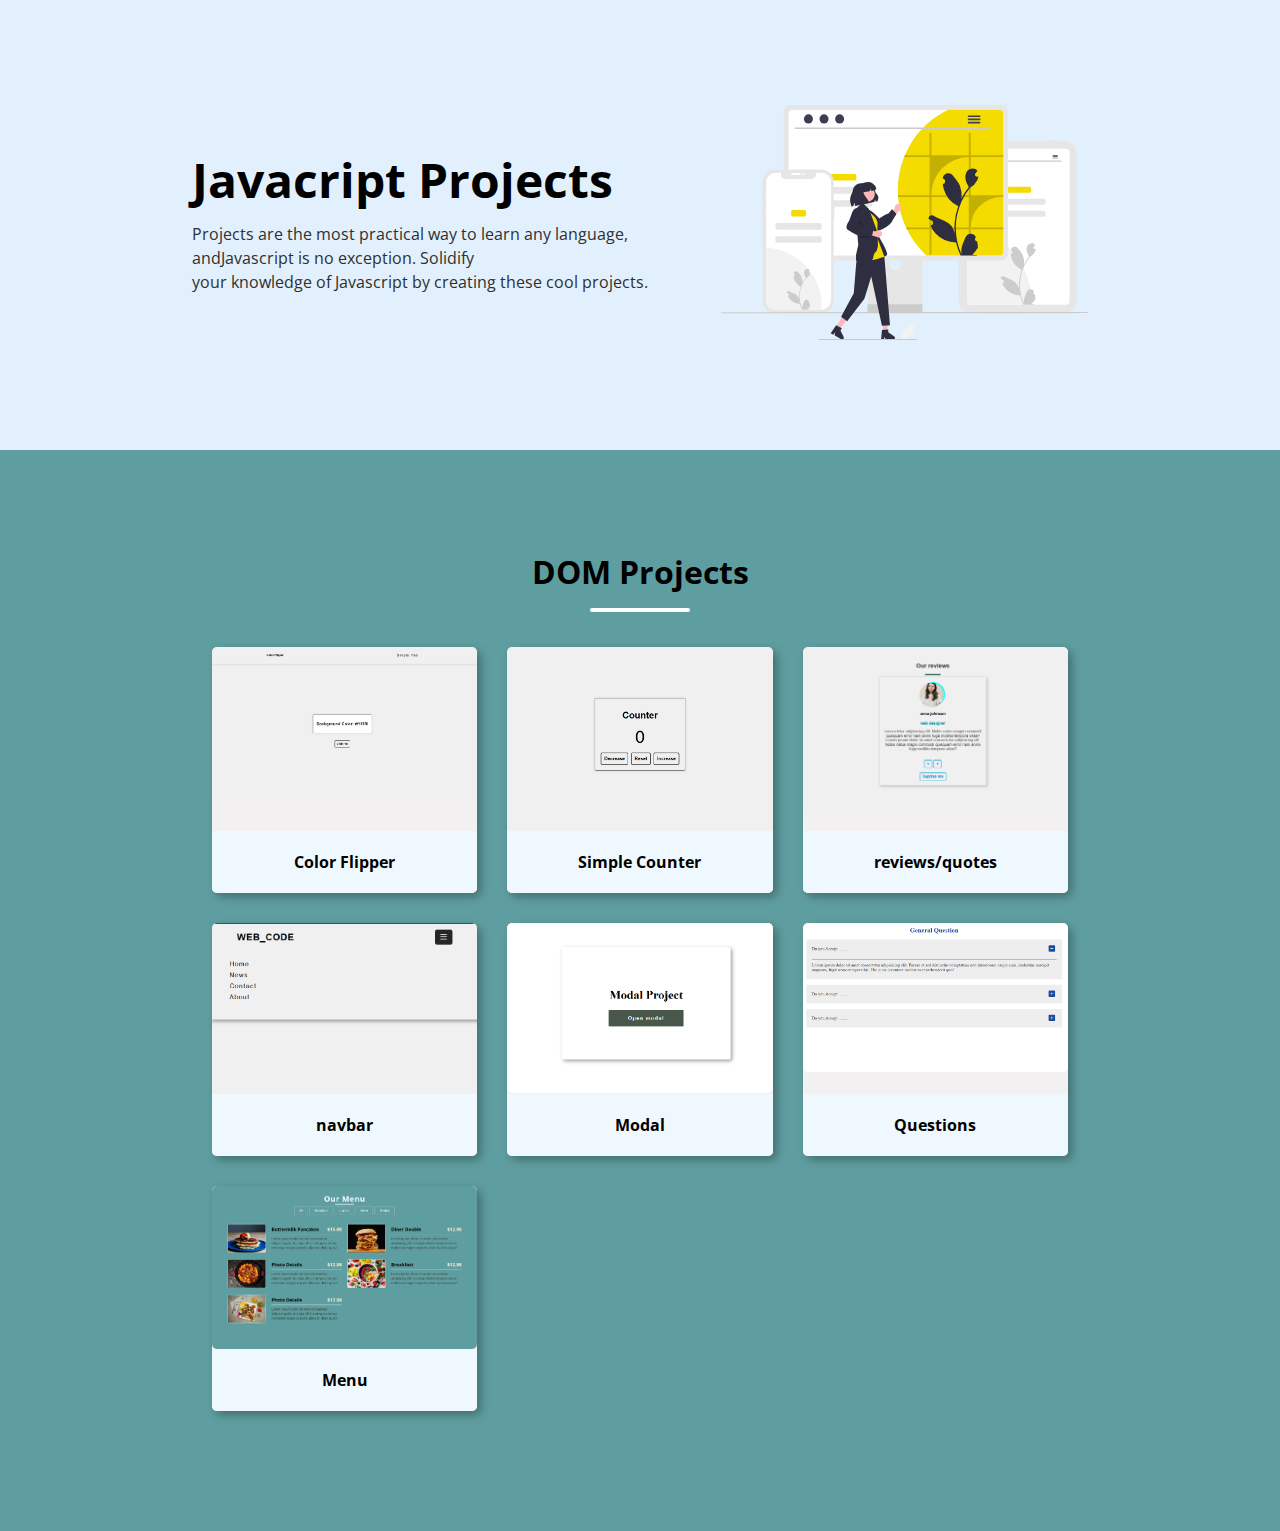
==== index.html @ dca53939 "Added Home page And Menu project" ====
<!DOCTYPE html>
<html lang="en">
<head>
    <meta charset="UTF-8">
    <meta name="viewport" content="width=device-width, initial-scale=1.0">
    <title>JS Projects</title>
    <link rel="stylesheet" href="./style/basicStyle.css">
    <link rel="stylesheet" href="./style/style.css">
</head>
<body>
    <header>
        <div class="container">
            <div class="hero-text">
                <h1>Javacript Projects</h1>
                <p>Projects are the most practical way to learn any language, andJavascript is no exception. Solidify <br> your knowledge of  Javascript by creating these cool projects.</p>
            </div>
            <div class="hero-img">
                <img src="./img/undraw_web-devices_i15y.svg" alt="">
            </div>
        </div>
    </header>
    <main>
        <h2 class="title">DOM projects</h2>
        <hr class="underline">
        <section class="projects">
            <!-- Project Color Flipper link -->
            <div class="item-card">
                <div class="card-img">
                    <img src="./img/Screenshot_52.png" alt="">
                </div>
                <a href="./P1_Random_Bg_Color/index.html" class="project-name">Color Flipper</a>
            </div>

            <!-- Project Simple Counter link -->
            <div class="item-card">
                <div class="card-img">
                    <img src="./img/counter.png" alt="">
                </div>
                <a href="./P2_Cunter/index.html" class="project-name">Simple Counter</a>
            </div>

            <!-- Project reviews/quotes link -->
            <div class="item-card">
                <div class="card-img">
                    <img src="./img/reviews.png" alt="">
                </div>
                <a href="./P3_Review/index.html" class="project-name">reviews/quotes</a>
            </div>

            <!-- Project navbar link -->
            <div class="item-card">
                <div class="card-img">
                    <img src="./img/nav.png" alt="">
                </div>
                <a href="./P4_Res_Navbar/index.html" class="project-name">navbar</a>
            </div>

            <!--Project Questions link -->
            <div class="item-card">
                <div class="card-img">
                    <img src="./img/modal.png" alt="">
                </div>
                <a href="./P5_Modal/midal.html" class="project-name">Modal</a>
            </div>

            <!-- Project Questions link -->
            <div class="item-card">
                <div class="card-img">
                    <img src="./img/FQA.png" alt="">
                </div>
                <a href="./P6_General_Question/question.html" class="project-name">Questions</a>
            </div>

            <!-- Project Menu link -->
            <div class="item-card">
                <div class="card-img">
                    <img src="./img/menu.png" alt="">
                </div>
                <a href="./P7_Menu/menu.html" class="project-name">Menu</a>
            </div>
        </section>
    </main>
    
</body>
</html>
---- style/basicStyle.css ----
@import url('https://fonts.googleapis.com/css2?family=Open+Sans:ital,wght@0,300..800;1,300..800&display=swap');

*{
    box-sizing: border-box;
    margin: 0;
    padding: 0;
    font-family: "Open Sans", serif;
}

body{
    background-color: cadetblue;
}
h1,h2,h3,h4,h5,h6 {
    font-weight: bold;
    text-transform: capitalize;
}

p {
    font-size: 1em;
    color: #2f2f2f;
    line-height: 1.5;
    margin: 10px 0;
}

button {
    text-transform: capitalize;
    margin: 10px 5px;
    font-size: 1em;
    padding: 10px 25px;
    background-color: transparent;
    color: #fff;
    border: 1px solid #ddd;
    border-radius: 5px;
    cursor: pointer;
}

button:hover {
    background-color: #2e2e2e;
}

section {
    padding: 20px;
    margin: 20px 0;
    /* background-color: #f9f9f9; */
    /* border: 1px solid #ddd; */
    border-radius: 5px;
}

a {
    color: #007BFF;
    text-decoration: none;
}

a:hover {
    color:#007BFF ;
}

hr {
    border: 0;
    height: 1px;
    background: #ddd;
    margin: 20px 0;
}

img{
    width: 100%;
    height: 100%;
    border-radius: 5px;
    object-fit: cover;
}
---- style/style.css ----
.container{
    width: 70%;
    height: 50vh;
    display: flex;
    align-items: center;
    justify-content: space-between;
    margin: auto;
}

header{
    background-color: rgb(225, 240, 252);
}
.hero-text h1{
    font-size: 3rem;
}
.hero-img{
    width:500px;
    
}

.title{
    text-align: center;
    font-size: 2rem;
}

main{
    margin: 100px 0;
}

.underline{
    width: 100px;
    display: block;
    margin: 15px auto;
    border: 2px solid #fff;
    border-radius: 2px;
}


.projects{
    width: 70%;
    margin: auto;
    display: grid;
    grid-template-columns: auto auto auto ;
    gap: 30px;
}

.item-card{
    max-width: 380px;
    background-color: #fcf5f5ef;
    border-radius: 5px;
    box-shadow: 4px 4px 10px rgba(0, 0, 0, 0.3);
    display: flex;
    flex-direction: column;
    justify-content: space-between;
    overflow: hidden;
}

 
.project-name{
    padding: 20px;
    text-align: center;
    font-weight:700 ;
    display: block;
    color: inherit;
    background-color: aliceblue;
}
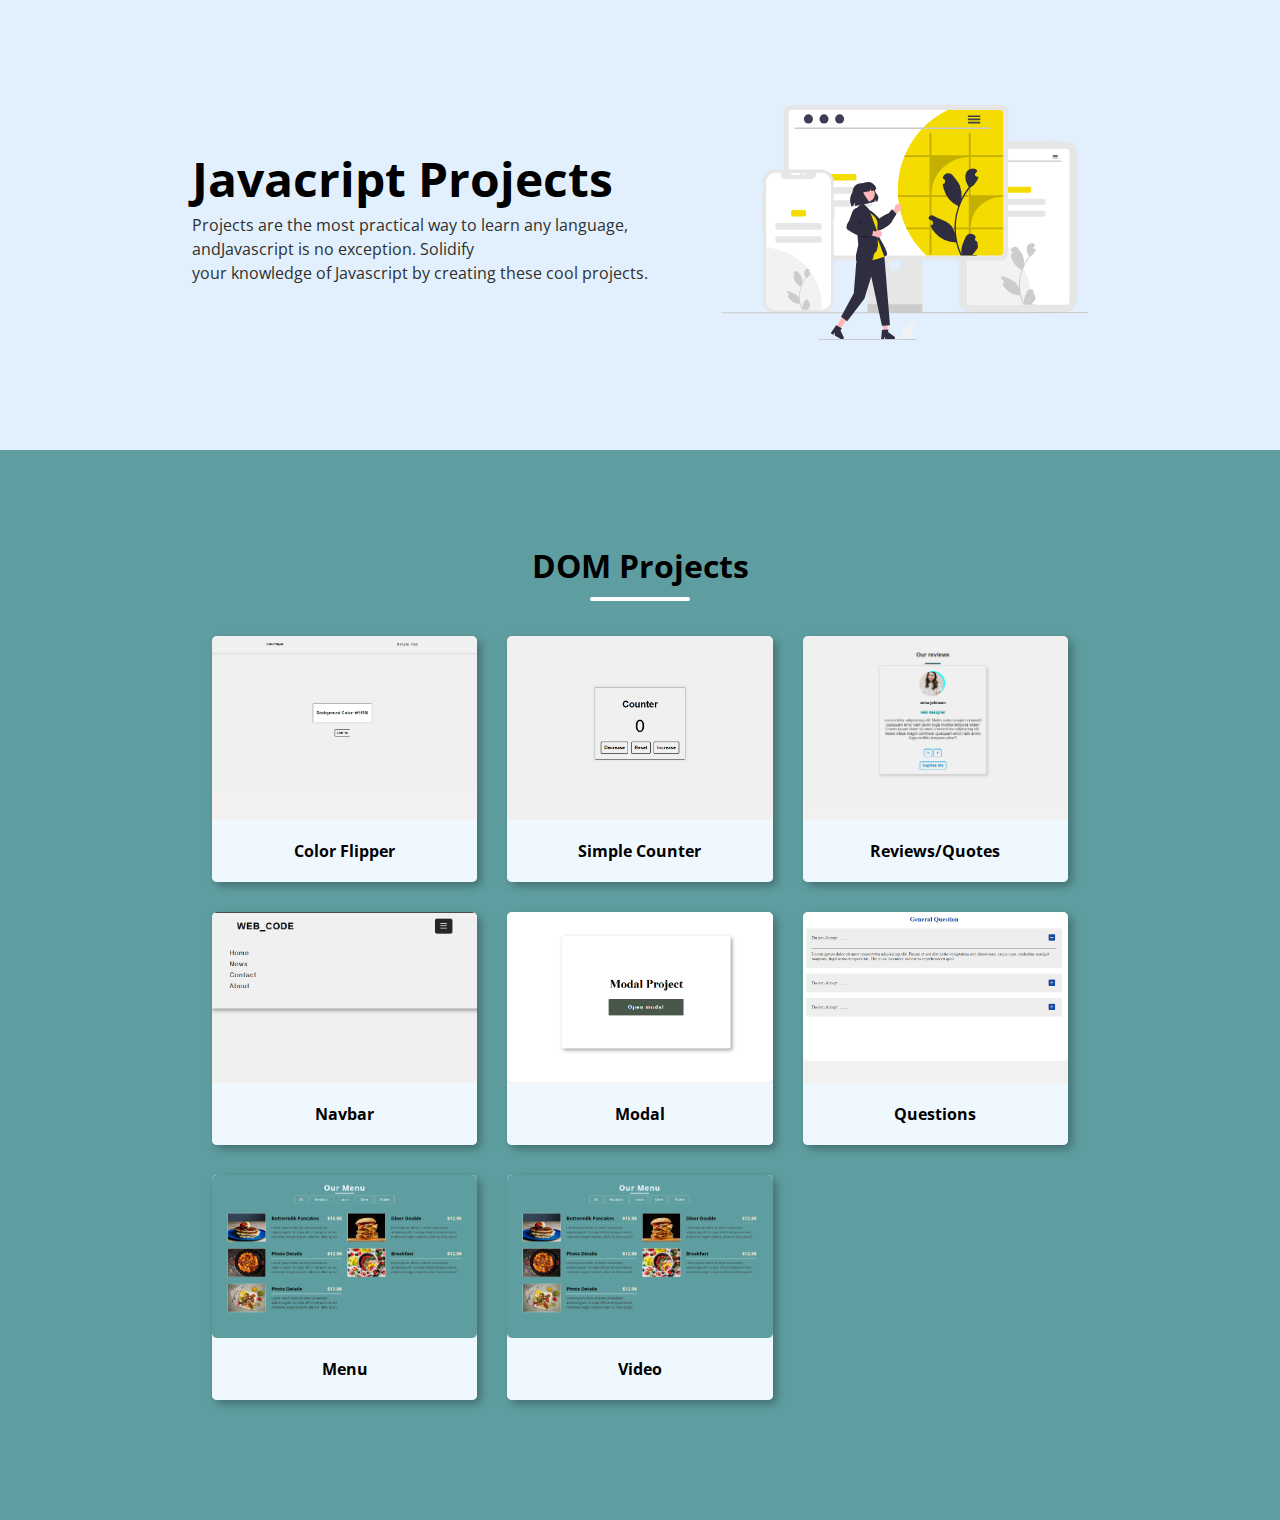
==== commit c79e96d2: "Added video project." ====
--- a/index.html
+++ b/index.html
@@ -78,6 +78,14 @@
                 </div>
                 <a href="./P7_Menu/menu.html" class="project-name">Menu</a>
             </div>
+
+            <!-- Project Video link -->
+            <div class="item-card">
+                <div class="card-img">
+                    <img src="./img/menu.png" alt="">
+                </div>
+                <a href="./P8_video/index.html" class="project-name">video</a>
+            </div>
         </section>
     </main>
     
--- a/style/basicStyle.css
+++ b/style/basicStyle.css
@@ -34,10 +34,6 @@
     cursor: pointer;
 }
 
-button:hover {
-    background-color: #2e2e2e;
-}
-
 section {
     padding: 20px;
     margin: 20px 0;
@@ -67,4 +63,28 @@
     height: 100%;
     border-radius: 5px;
     object-fit: cover;
-}+}
+
+@media screen and (min-width: 800px) {
+    h1 {
+      font-size: 4rem;
+    }
+    h2 {
+      font-size: 2.5rem;
+    }
+    h3 {
+      font-size: 1.75rem;
+    }
+    h4 {
+      font-size: 1rem;
+    }
+    body {
+      font-size: 1rem;
+    }
+    h1,
+    h2,
+    h3,
+    h4 {
+      line-height: 1;
+    }
+  }--- a/style/style.css
+++ b/style/style.css
@@ -64,5 +64,6 @@
     display: block;
     color: inherit;
     background-color: aliceblue;
+    text-transform: capitalize ;
 }
 
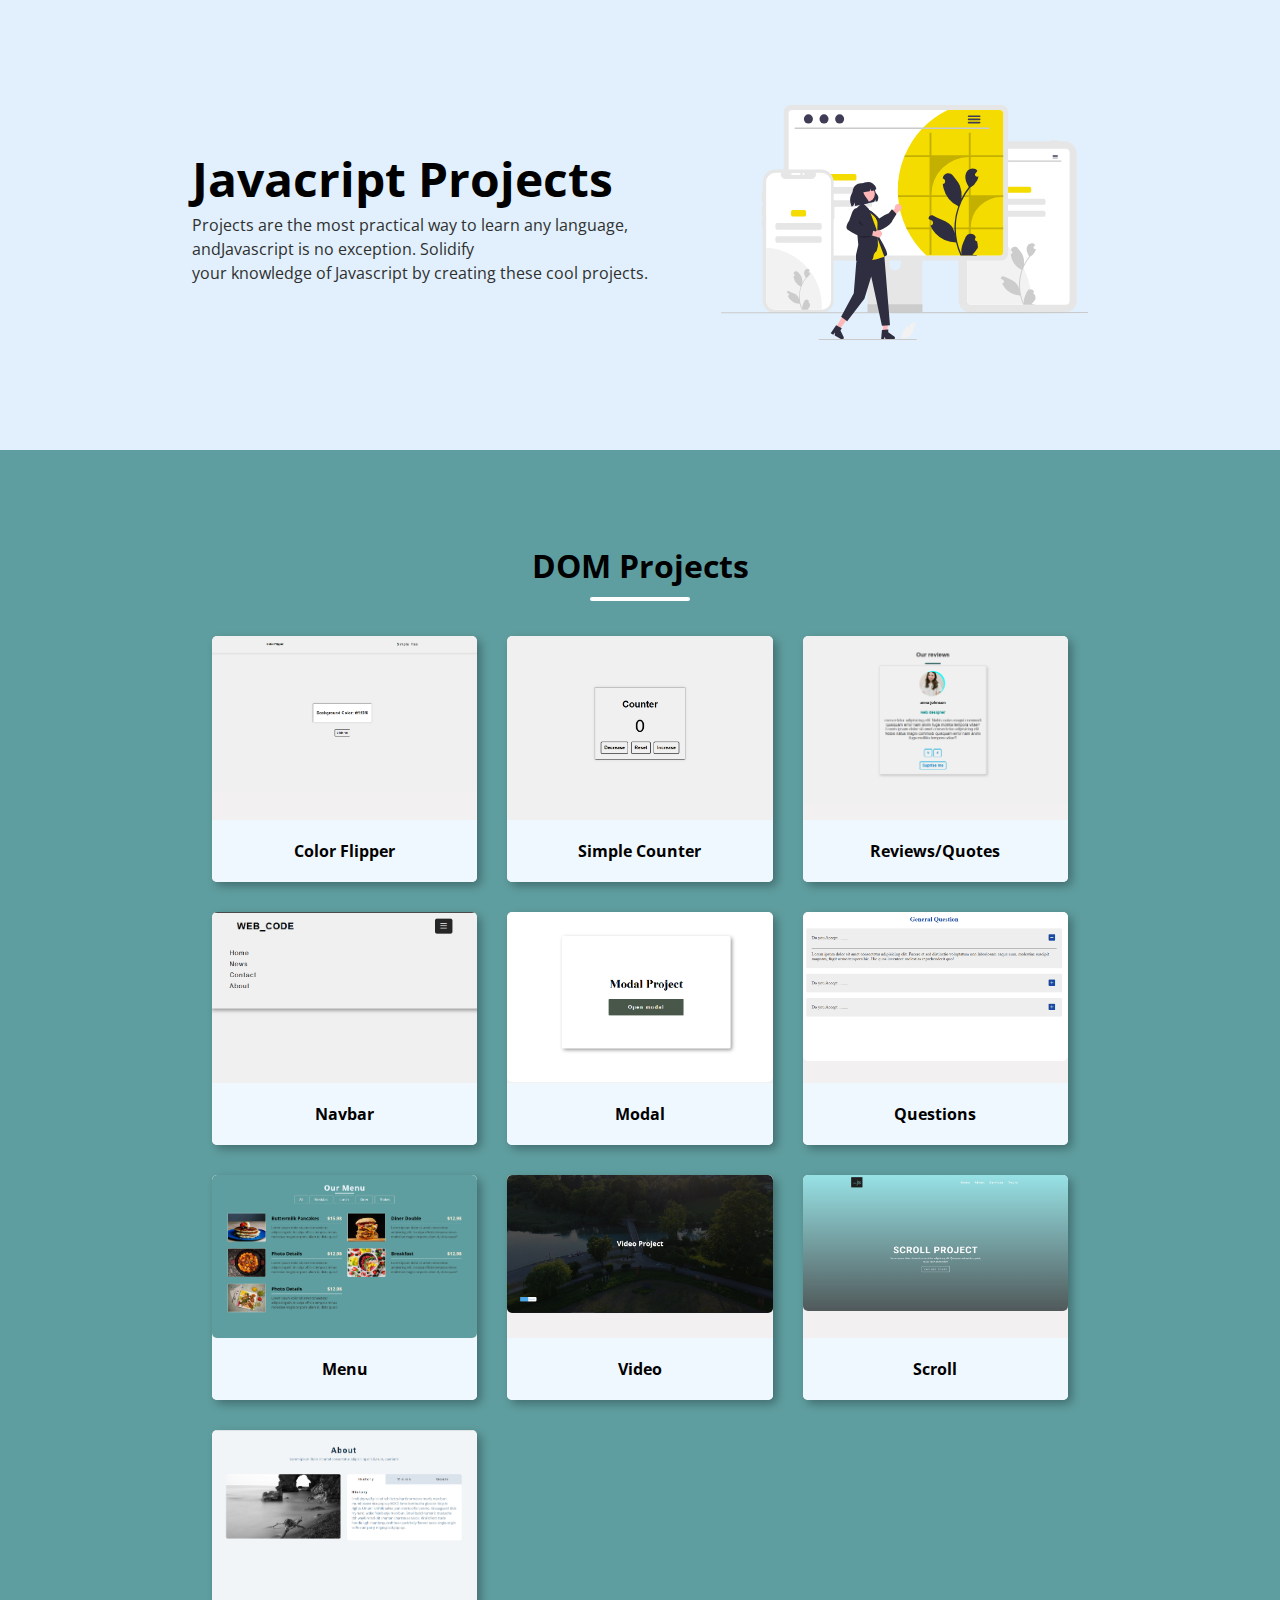
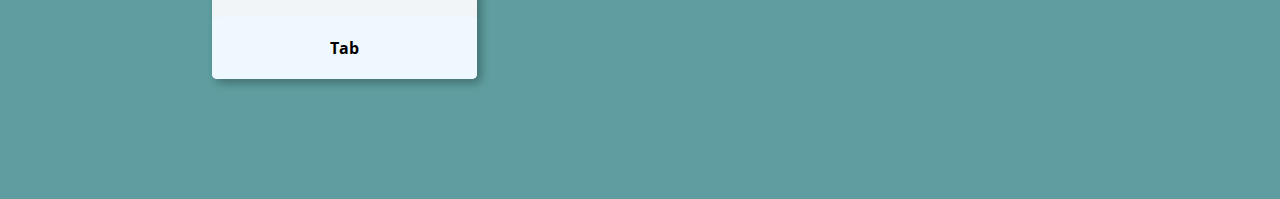
==== commit f380e20c: "Added Pro-10 : Tabs." ====
--- a/index.html
+++ b/index.html
@@ -82,9 +82,23 @@
             <!-- Project Video link -->
             <div class="item-card">
                 <div class="card-img">
-                    <img src="./img/menu.png" alt="">
+                    <img src="./img/video.png" alt="">
                 </div>
                 <a href="./P8_video/index.html" class="project-name">video</a>
+            </div>
+            <!-- Project SCROLL link -->
+            <div class="item-card">
+                <div class="card-img">
+                    <img src="./img/scroll.png" alt="">
+                </div>
+                <a href="./P9_Scroll/index.html" class="project-name">Scroll</a>
+            </div>
+            <!-- Project tab link -->
+            <div class="item-card">
+                <div class="card-img">
+                    <img src="./img/tab.png" alt="">
+                </div>
+                <a href="./P10_Tabs/index.html" class="project-name">tab</a>
             </div>
         </section>
     </main>
